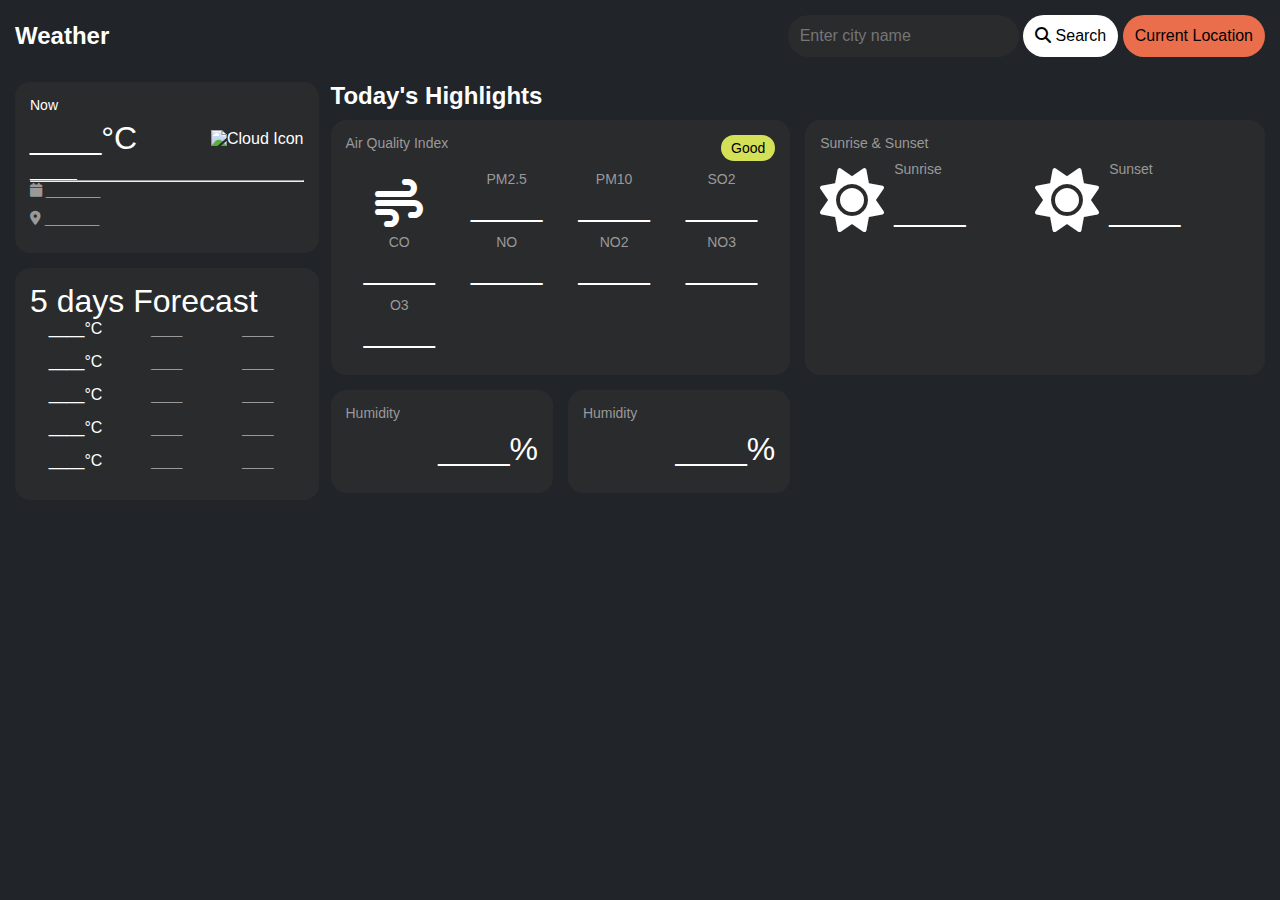
==== HTML/index.html @ 10111fe1 "Add basic files and code for weather app" ====
<!DOCTYPE html>
<html lang="en">

<head>
    <meta charset="UTF-8">
    <meta name="viewport" content="width=device-width, initial-scale=1.0">
    <title>Weather App</title>
    <link rel="stylesheet" href="../CSS/style.css">
    <link href="https://cdnjs.cloudflare.com/ajax/libs/font-awesome/6.7.2/css/all.min.css" rel="stylesheet">
    <link href="https://cdnjs.cloudflare.com/ajax/libs/boxicons/2.1.0/css/boxicons.min.css" rel="stylesheet">
</head>

<body>
    <div class="container">
        <div class="header">
            <h2>Weather</h2>
            <div class="weather-input">
                <input type="text" name="city" id="city_input" placeholder="Enter city name">
                <button type="button" id="searchBtn">
                    <!-- <i class="fa-regular fa-search"></i>Search -->
                    <i class="fa fa-search"></i> Search
                </button>
                <button type="button" id="locationBtn">
                    <i class="bx bx-target-lock"></i>Current Location
                </button>
            </div>
        </div>
        <div class="weather-data">
            <div class="weather-left">
                <div class="card">
                    <div class="current-weather">
                        <div class="details">
                            <p>Now</p>
                            <h2>____&deg;C</h2>
                            <p>______</p>
                        </div>
                        <div class="weather-icon">
                            <img src="https://cdn-icons-png.flaticon.com/512/414/414927.png" alt="Cloud Icon"
                                style="width: 50px; height: 50px;">
                        </div>
                    </div>
                    <hr>
                    <div class="card-footer">
                        <p><i class="fa fa-calendar"></i> _______</p>
                        <p><i class="fa fa-location-dot"></i> _______</p>
                    </div>
                </div>
                <div class="card">
                    <h2>5 days Forecast</h2>
                    <div class="day-forecast">
                        <div class="forecast-item">
                            <div class="icon-wrapper">
                                <img src="https://openweathermap.org/img/wn/10d@2x.png" alt="">
                                <span>____&deg;C</span>
                            </div>
                            <p>____</p>
                            <p>____</p>
                        </div>
                        <div class="forecast-item">
                            <div class="icon-wrapper">
                                <img src="https://openweathermap.org/img/wn/10d@2x.png" alt="">
                                <span>____&deg;C</span>
                            </div>
                            <p>____</p>
                            <p>____</p>
                        </div>
                        <div class="forecast-item">
                            <div class="icon-wrapper">
                                <img src="https://openweathermap.org/img/wn/10d@2x.png" alt="">
                                <span>____&deg;C</span>
                            </div>
                            <p>____</p>
                            <p>____</p>
                        </div>
                        <div class="forecast-item">
                            <div class="icon-wrapper">
                                <img src="https://openweathermap.org/img/wn/10d@2x.png" alt="">
                                <span>____&deg;C</span>
                            </div>
                            <p>____</p>
                            <p>____</p>
                        </div>
                        <div class="forecast-item">
                            <div class="icon-wrapper">
                                <img src="https://openweathermap.org/img/wn/10d@2x.png" alt="">
                                <span>____&deg;C</span>
                            </div>
                            <p>____</p>
                            <p>____</p>
                        </div>
                    </div>
                </div>
            </div>
            <div class="weather-right">
                <h2>Today's Highlights</h2>
                <div class="highlights">
                    <div class="card">
                        <div class="card-head">
                            <p>Air Quality Index</p>
                            <p class="air-index aqi-1">Good</p>
                        </div>
                        <div class="air-indices">
                            <!-- <i class="fa-regular fa-wind fa-3x"></i> -->
                            <i class="fa-solid fa-wind fa-3x"></i>
                            <div class="item">
                                <p>PM2.5</p>
                                <h2>____</h2>
                            </div>
                            <div class="item">
                                <p>PM10</p>
                                <h2>____</h2>
                            </div>
                            <div class="item">
                                <p>SO2</p>
                                <h2>____</h2>
                            </div>
                            <div class="item">
                                <p>CO</p>
                                <h2>____</h2>
                            </div>
                            <div class="item">
                                <p>NO</p>
                                <h2>____</h2>
                            </div>
                            <div class="item">
                                <p>NO2</p>
                                <h2>____</h2>
                            </div>
                            <div class="item">
                                <p>NO3</p>
                                <h2>____</h2>
                            </div>
                            <div class="item">
                                <p>O3</p>
                                <h2>____</h2>
                            </div>
                        </div>
                    </div>
                    <div class="card">
                        <div class="card-head">
                            <p>Sunrise & Sunset</p>
                        </div>
                        <div class="sunrise-sunset">
                            <div class="item">
                                <div class="icon">
                                    <!-- <i class="fa-light fa-sunrise fa-4x"></i> -->
                                    <i class="fa-solid fa-sun fa-4x"></i>
                                </div>
                                <div>
                                    <p>Sunrise</p>
                                    <h2>____</h2>
                                </div>
                            </div>
                            <div class="item">
                                <div class="icon">
                                    <!-- <i class="fa-light fa-sunset fa-4x"></i> -->
                                    <!-- <i class="fa-regular fa-sunset fa-4x"></i> -->
                                    <i class="fa-solid fa-sun fa-4x"></i>
                                </div>
                                <div>
                                    <p>Sunset</p>
                                    <h2>____</h2>
                                </div>
                            </div>
                        </div>
                    </div>
                    <div class="card">
                        <div class="card-head">
                            <p>Humidity</p>
                        </div>
                        <div class="card-item">
                            <!-- <i class="fa-light fa-droplet fa-2x"></i> -->
                            <!-- <i class="fa-regular fa-droplet fa-2x"></i> -->
                            <i class='bx bxs-droplet-half' ></i>
                            <h2 id="humidityVal">____%</h2>
                        </div>
                    </div>
                    <div class="card">
                        <div class="card-head">
                            <p>Humidity</p>
                        </div>
                        <div class="card-item">
                            <!-- <i class="fa-light fa-droplet fa-2x"></i> -->
                            <!-- <i class="fa-regular fa-droplet fa-2x"></i> -->
                            <i class='bx bxs-droplet-half' ></i>
                            <h2 id="humidityVal">____%</h2>
                        </div>
                    </div>
                </div>
            </div>
        </div>
    </div>

    <script src="../JS/script.js"></script>
</body>

</html>
---- CSS/style.css ----
:root{
    --bg-color1: #212529;
    --bg-color2: #2a2b2d;
    --aqi-1: #d4e157;
    --aqi-2: #ffee58;
    --aqi-3: #ffca28;
    --aqi-4: #ff7043;
    --aqi-5: #ef5350;
}
*{
    margin: 0;
    padding: 0;
    box-sizing: border-box;
}
body{
    min-height: 100vh;
    background-color: var(--bg-color1);
    color: #fff;
    font-family: sans-serif;
    padding: 0 15px;
}
.header{
    position: sticky;
    top: 0;
    background-color: var(--bg-color1);
    display: flex;
    justify-content: space-between;
    align-items: center;
    margin-bottom: 10px;
    padding: 15px 0;
    & #city_input{
        background-color: var(--bg-color2);
        border: none;
        padding: 12px;
        font-size: 16px;
        border-radius: 25px;
        color: #fff;
        &:focus{
            outline: none;
        }
    }
    & #searchBtn{
        border: none;
        font-size: 16px;
        padding: 12px;
        border-radius: 25px;
        background-color: #fff;
        cursor: pointer;
    }
    & #locationBtn{
        border: none;
        font-size: 16px;
        padding: 12px;
        border-radius: 25px;
        background-color: #ea6e4b;
        cursor: pointer;
    }
}
.card{
    background-color: var(--bg-color2);
    padding: 15px;
    border-radius: 15px;
    margin-bottom: 15px;
    & p{
        font-size: 14px;
        color: #999;
    }
    & h2{
        font-size: 32px;
        font-weight: 500;
    }
}
.weather-data{
    display: grid;
    grid-template-columns: repeat(4, 1fr);
    gap: 12px;
    & .weather-left{
        grid-column: span 1;
        & .current-weather{
            display: flex;
            justify-content: space-between;
            align-items: center;
            & h2{
                margin: 7px 0;
            }
            & p{
                color: #fff;
            }
        }
        & .card-footer p{
            font-size: 14px;
            margin-bottom: 12px;
        }
        & .forecast-item{
            display: grid;
            grid-template-columns: repeat(3, 1fr);
            place-items: center;
            margin-bottom: 15px;
            & .icon-wrapper{
                display: flex;
                align-items: center;
            }
        }
    }
    & .weather-right{
        grid-column: span 3;
        & h2{
            margin-bottom: 10px;
        }
        & .highlights{
            display: grid;
            grid-template-columns: repeat(4, 1fr);
            column-gap: 15px;
            & .card:nth-of-type(1),
            & .card:nth-of-type(2){
                grid-column: span 2;
            }
            & .card-head{
                display: flex;
                justify-content: space-between;
                margin-bottom: 10px;
            }
            & .air-index{
                color: #000;
                padding: 5px 10px;
                border-radius: 15px;
                &.aqi-1{
                    background-color: var(--aqi-1);
                }
                &.aqi-2{
                    background-color: var(--aqi-2);
                }
                &.aqi-3{
                    background-color: var(--aqi-3);
                }
                &.aqi-4{
                    background-color: var(--aqi-4);
                }
                &.aqi-5{
                    background-color: var(--aqi-5);
                }
            }
            & .air-indices{
                display: grid;
                grid-template-columns: repeat(4, 1fr);
                place-items: center;
                & p{
                    text-align: center;
                }
            }
            & .sunrise-sunset{
                display: grid;
                grid-template-columns: repeat(2, 1fr);
                & .item{
                    display: flex;
                    align-items: center;
                    gap: 10px;
                    & h2{
                        margin-top: 15px;
                    }
                }
            }
            & .card-item{
                display: flex;
                justify-content: space-between;
            }
        }
    }
}
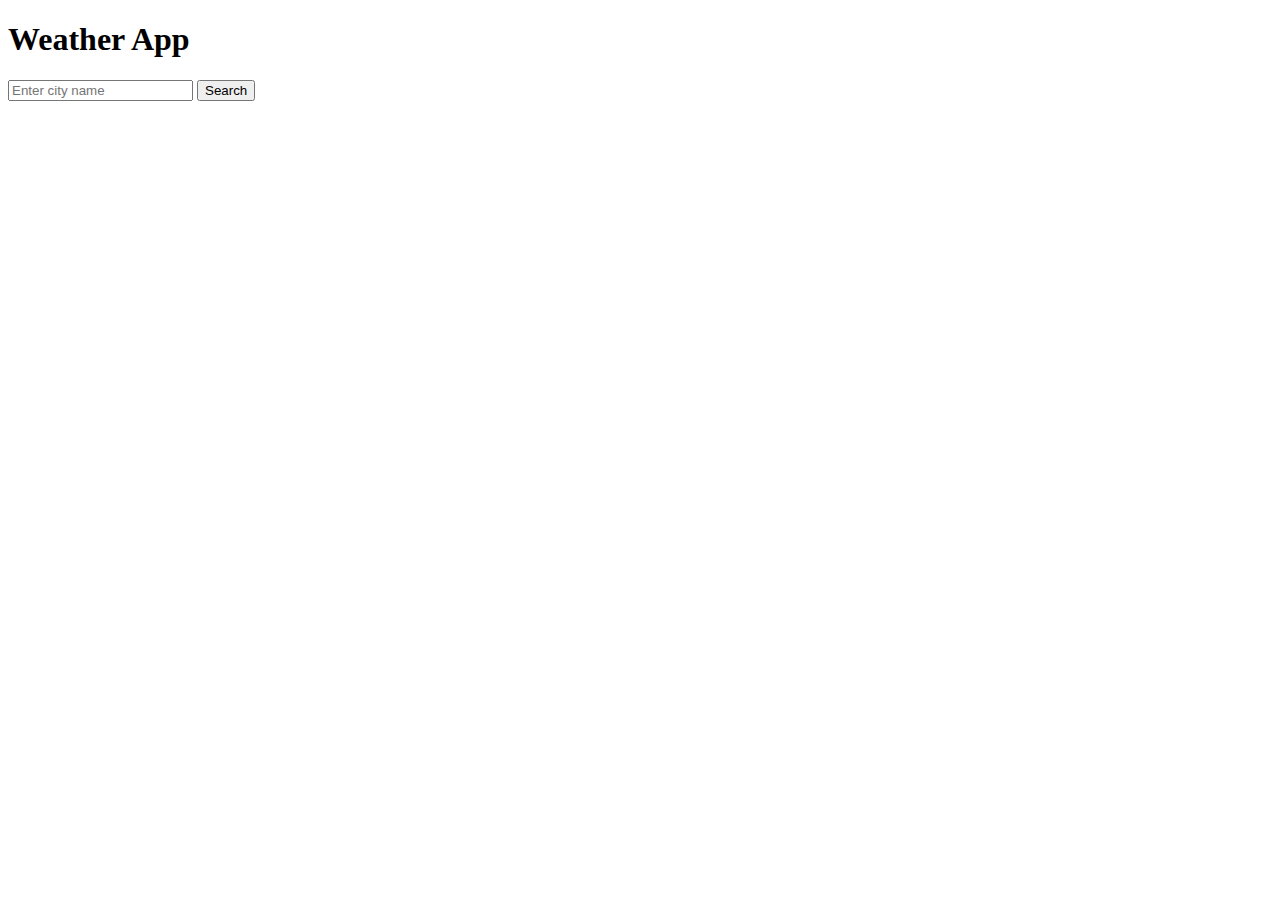
==== commit 2a9305ee: "Renamed files to avoid conflicts: index.html -> index3.html, style.css -> style3.css, index2.html ->" ====
--- a/HTML/index.html
+++ b/HTML/index.html
@@ -1,197 +1,28 @@
 <!DOCTYPE html>
 <html lang="en">
-
 <head>
     <meta charset="UTF-8">
     <meta name="viewport" content="width=device-width, initial-scale=1.0">
     <title>Weather App</title>
-    <link rel="stylesheet" href="../CSS/style.css">
-    <link href="https://cdnjs.cloudflare.com/ajax/libs/font-awesome/6.7.2/css/all.min.css" rel="stylesheet">
-    <link href="https://cdnjs.cloudflare.com/ajax/libs/boxicons/2.1.0/css/boxicons.min.css" rel="stylesheet">
+    <link rel="stylesheet" href="../CSS/style2.css">
 </head>
-
 <body>
     <div class="container">
-        <div class="header">
-            <h2>Weather</h2>
-            <div class="weather-input">
-                <input type="text" name="city" id="city_input" placeholder="Enter city name">
-                <button type="button" id="searchBtn">
-                    <!-- <i class="fa-regular fa-search"></i>Search -->
-                    <i class="fa fa-search"></i> Search
-                </button>
-                <button type="button" id="locationBtn">
-                    <i class="bx bx-target-lock"></i>Current Location
-                </button>
-            </div>
+        <h1>Weather App</h1>
+        <div class="search-box">
+            <input type="text" id="city-input" placeholder="Enter city name">
+            <button id="search-btn">Search</button>
         </div>
-        <div class="weather-data">
-            <div class="weather-left">
-                <div class="card">
-                    <div class="current-weather">
-                        <div class="details">
-                            <p>Now</p>
-                            <h2>____&deg;C</h2>
-                            <p>______</p>
-                        </div>
-                        <div class="weather-icon">
-                            <img src="https://cdn-icons-png.flaticon.com/512/414/414927.png" alt="Cloud Icon"
-                                style="width: 50px; height: 50px;">
-                        </div>
-                    </div>
-                    <hr>
-                    <div class="card-footer">
-                        <p><i class="fa fa-calendar"></i> _______</p>
-                        <p><i class="fa fa-location-dot"></i> _______</p>
-                    </div>
-                </div>
-                <div class="card">
-                    <h2>5 days Forecast</h2>
-                    <div class="day-forecast">
-                        <div class="forecast-item">
-                            <div class="icon-wrapper">
-                                <img src="https://openweathermap.org/img/wn/10d@2x.png" alt="">
-                                <span>____&deg;C</span>
-                            </div>
-                            <p>____</p>
-                            <p>____</p>
-                        </div>
-                        <div class="forecast-item">
-                            <div class="icon-wrapper">
-                                <img src="https://openweathermap.org/img/wn/10d@2x.png" alt="">
-                                <span>____&deg;C</span>
-                            </div>
-                            <p>____</p>
-                            <p>____</p>
-                        </div>
-                        <div class="forecast-item">
-                            <div class="icon-wrapper">
-                                <img src="https://openweathermap.org/img/wn/10d@2x.png" alt="">
-                                <span>____&deg;C</span>
-                            </div>
-                            <p>____</p>
-                            <p>____</p>
-                        </div>
-                        <div class="forecast-item">
-                            <div class="icon-wrapper">
-                                <img src="https://openweathermap.org/img/wn/10d@2x.png" alt="">
-                                <span>____&deg;C</span>
-                            </div>
-                            <p>____</p>
-                            <p>____</p>
-                        </div>
-                        <div class="forecast-item">
-                            <div class="icon-wrapper">
-                                <img src="https://openweathermap.org/img/wn/10d@2x.png" alt="">
-                                <span>____&deg;C</span>
-                            </div>
-                            <p>____</p>
-                            <p>____</p>
-                        </div>
-                    </div>
-                </div>
-            </div>
-            <div class="weather-right">
-                <h2>Today's Highlights</h2>
-                <div class="highlights">
-                    <div class="card">
-                        <div class="card-head">
-                            <p>Air Quality Index</p>
-                            <p class="air-index aqi-1">Good</p>
-                        </div>
-                        <div class="air-indices">
-                            <!-- <i class="fa-regular fa-wind fa-3x"></i> -->
-                            <i class="fa-solid fa-wind fa-3x"></i>
-                            <div class="item">
-                                <p>PM2.5</p>
-                                <h2>____</h2>
-                            </div>
-                            <div class="item">
-                                <p>PM10</p>
-                                <h2>____</h2>
-                            </div>
-                            <div class="item">
-                                <p>SO2</p>
-                                <h2>____</h2>
-                            </div>
-                            <div class="item">
-                                <p>CO</p>
-                                <h2>____</h2>
-                            </div>
-                            <div class="item">
-                                <p>NO</p>
-                                <h2>____</h2>
-                            </div>
-                            <div class="item">
-                                <p>NO2</p>
-                                <h2>____</h2>
-                            </div>
-                            <div class="item">
-                                <p>NO3</p>
-                                <h2>____</h2>
-                            </div>
-                            <div class="item">
-                                <p>O3</p>
-                                <h2>____</h2>
-                            </div>
-                        </div>
-                    </div>
-                    <div class="card">
-                        <div class="card-head">
-                            <p>Sunrise & Sunset</p>
-                        </div>
-                        <div class="sunrise-sunset">
-                            <div class="item">
-                                <div class="icon">
-                                    <!-- <i class="fa-light fa-sunrise fa-4x"></i> -->
-                                    <i class="fa-solid fa-sun fa-4x"></i>
-                                </div>
-                                <div>
-                                    <p>Sunrise</p>
-                                    <h2>____</h2>
-                                </div>
-                            </div>
-                            <div class="item">
-                                <div class="icon">
-                                    <!-- <i class="fa-light fa-sunset fa-4x"></i> -->
-                                    <!-- <i class="fa-regular fa-sunset fa-4x"></i> -->
-                                    <i class="fa-solid fa-sun fa-4x"></i>
-                                </div>
-                                <div>
-                                    <p>Sunset</p>
-                                    <h2>____</h2>
-                                </div>
-                            </div>
-                        </div>
-                    </div>
-                    <div class="card">
-                        <div class="card-head">
-                            <p>Humidity</p>
-                        </div>
-                        <div class="card-item">
-                            <!-- <i class="fa-light fa-droplet fa-2x"></i> -->
-                            <!-- <i class="fa-regular fa-droplet fa-2x"></i> -->
-                            <i class='bx bxs-droplet-half' ></i>
-                            <h2 id="humidityVal">____%</h2>
-                        </div>
-                    </div>
-                    <div class="card">
-                        <div class="card-head">
-                            <p>Humidity</p>
-                        </div>
-                        <div class="card-item">
-                            <!-- <i class="fa-light fa-droplet fa-2x"></i> -->
-                            <!-- <i class="fa-regular fa-droplet fa-2x"></i> -->
-                            <i class='bx bxs-droplet-half' ></i>
-                            <h2 id="humidityVal">____%</h2>
-                        </div>
-                    </div>
-                </div>
-            </div>
+        <div class="weather-info">
+            <p id="city-name"></p>
+            <p id="temperature"></p>
+            <p id="weather-description"></p>
+            <p id="humidity"></p>  <!-- New -->
+            <p id="wind-speed"></p>  <!-- New -->
+            <img id="weather-icon" src="" alt="Weather Icon" style="display:none;" /> 
         </div>
-    </div>
-
+        
+    </div>    
     <script src="../JS/script.js"></script>
 </body>
-
 </html>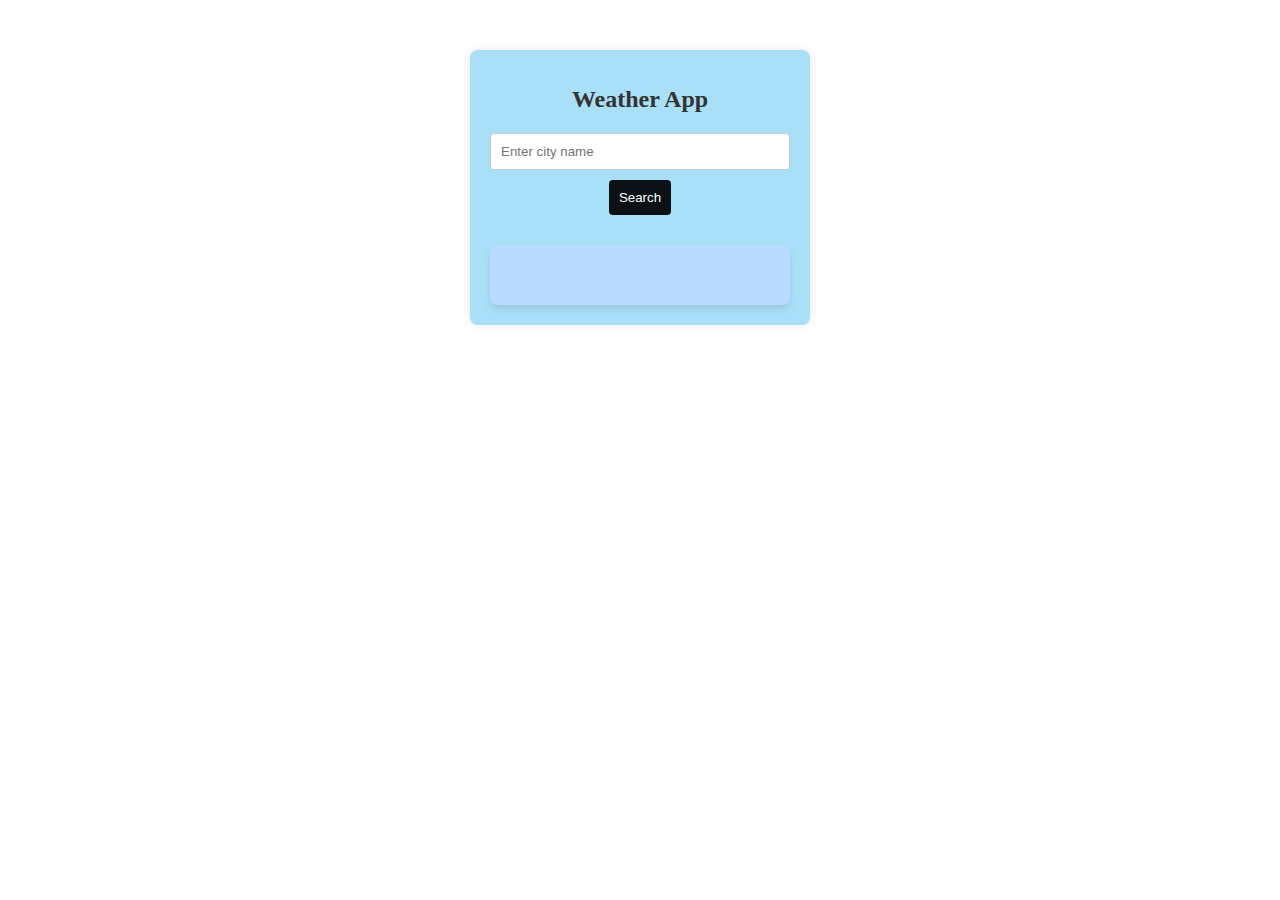
==== commit f297c814: "Styled current weather display section" ====
--- a/HTML/index.html
+++ b/HTML/index.html
@@ -4,7 +4,7 @@
     <meta charset="UTF-8">
     <meta name="viewport" content="width=device-width, initial-scale=1.0">
     <title>Weather App</title>
-    <link rel="stylesheet" href="../CSS/style2.css">
+    <link rel="stylesheet" href="../CSS/style.css">
 </head>
 <body>
     <div class="container">
--- a/CSS/style.css
+++ b/CSS/style.css
@@ -0,0 +1,91 @@
+.container {
+    background-color: rgb(169, 224, 248);
+    padding: 20px;
+    border-radius: 8px;
+    box-shadow: 0 0 10px rgba(0,0,0,0.1);
+    width: 300px;
+    text-align: center;
+    margin: 50px auto;
+}
+h1 {
+    font-size: 24px;
+    color: #333;
+    margin-bottom: 20px;
+}
+.search-box {
+    margin-bottom: 20px;
+}
+
+#city-input {
+    padding: 10px;
+    width: calc(100% - 22px);
+    margin-right: 10px;
+    border: 1px solid #ccc;
+    border-radius: 4px;
+}
+
+#search-btn {
+    padding: 10px;
+    margin: 10px;
+    cursor: pointer;
+    background-color: #0c1116;
+    color: white;
+    border: none;
+    border-radius: 4px;
+}
+
+.weather-info p {
+    font-size: 16px;
+    color: #555;
+    margin: 5px 0;
+}
+
+#weather-icon {
+    width: 50px;
+    height: 50px;
+    margin-top: 10px;
+}
+
+#search-btn:hover {
+    background-color: #0056b3;
+}
+.weather-info {
+    background-color: #b8dbff; 
+    border-radius: 8px; 
+    padding: 20px; 
+    box-shadow: 0 4px 8px rgba(0, 0, 0, 0.1); 
+    max-width: 300px; 
+    margin: 0 auto;
+}
+#temperature {
+    font-size: 36px; 
+    color: #333; 
+    margin-bottom: 10px; 
+    font-weight: bold; 
+}
+#weather-description {
+    font-size: 18px; 
+    color: #666; 
+    margin-bottom: 20px;
+    font-style: italic; 
+}
+#city-name {
+    font-size: 24px; 
+    font-weight: bold; 
+    color: #007BFF; 
+    margin-bottom: 10px; 
+}
+
+@media (max-width: 600px) {
+    .container {
+    width: 100%;
+    margin: 20px;
+    }
+    #city-input {
+    width: calc(100% - 20px);
+    }
+    #search-btn {
+    width: 100%;
+    margin-top: 10px;
+    }
+}
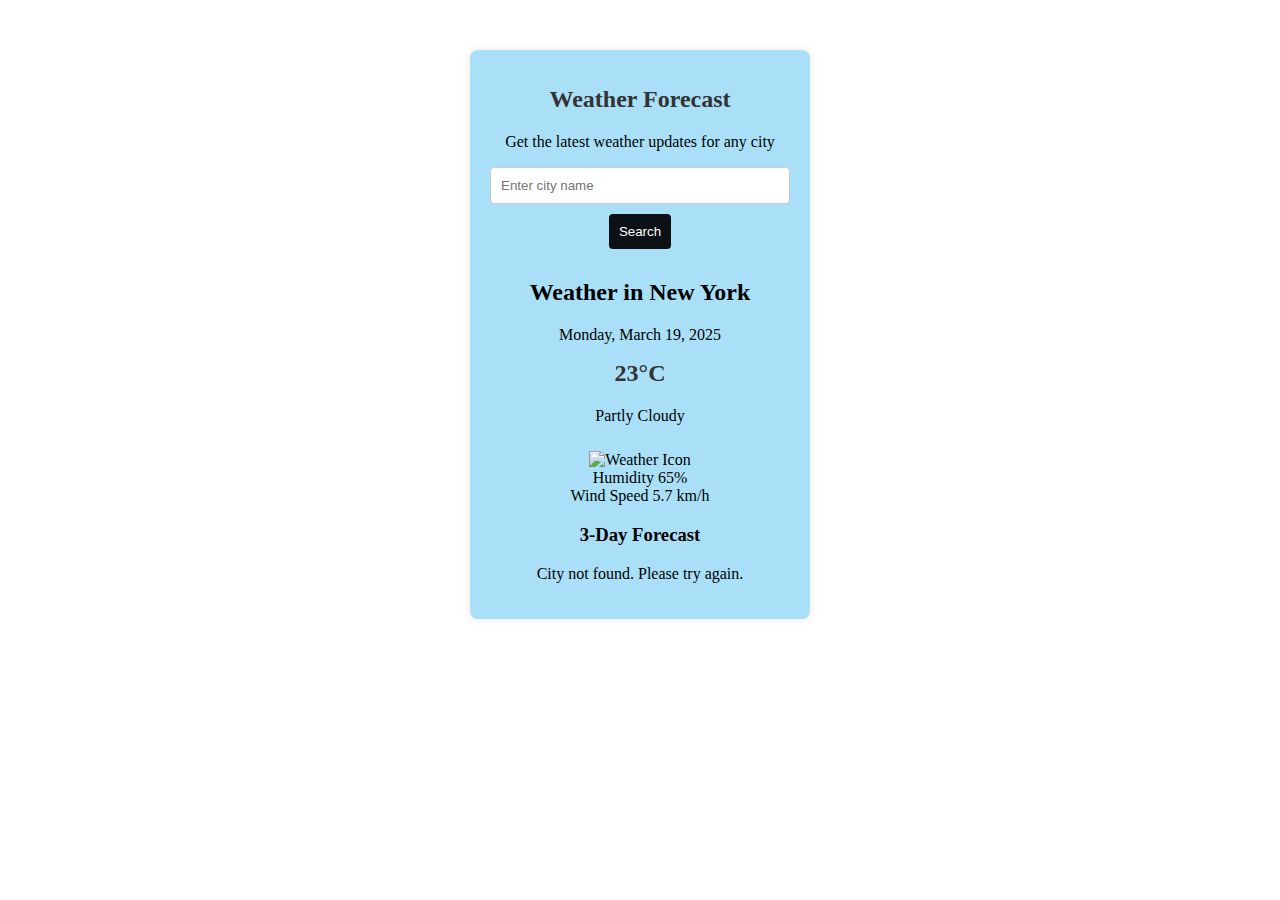
==== commit 7385a8cb: "add a new structure for 3 days data" ====
--- a/HTML/index.html
+++ b/HTML/index.html
@@ -8,21 +8,60 @@
 </head>
 <body>
     <div class="container">
-        <h1>Weather App</h1>
+        <div class="header">
+            <h1>Weather Forecast</h1>
+            <p>Get the latest weather updates for any city</p>
+        </div>
+        
         <div class="search-box">
-            <input type="text" id="city-input" placeholder="Enter city name">
+            <input type="text" placeholder="Enter city name" id="city-input">
             <button id="search-btn">Search</button>
         </div>
-        <div class="weather-info">
-            <p id="city-name"></p>
-            <p id="temperature"></p>
-            <p id="weather-description"></p>
-            <p id="humidity"></p>  <!-- New -->
-            <p id="wind-speed"></p>  <!-- New -->
-            <img id="weather-icon" src="" alt="Weather Icon" style="display:none;" /> 
+        
+        <div class="loader" id="loader">
+            <div></div>
+            <div></div>
+            <div></div>
         </div>
         
-    </div>    
+        <div class="main-weather">
+            <div class="location-info">
+                <h2 class="city">Weather in New York</h2>
+                <p class="date">Monday, March 19, 2025</p>
+            </div>
+            
+            <div class="weather-display">
+                <div class="temperature-container">
+                    <h1 class="temperature">23°C</h1>
+                    <p class="weather-description">Partly Cloudy</p>
+                </div>
+                <img src="/api/placeholder/100/100" alt="Weather Icon" class="weather-icon" id="weather-icon">
+            </div>
+            
+            <div class="details">
+                <div class="detail-item">
+                    <!-- <img src="/api/placeholder/40/40" alt="Humidity Icon"> -->
+                    <span class="detail-label">Humidity</span>
+                    <span class="detail-value" id="humidity">65%</span>
+                </div>
+                <div class="detail-item">
+                    <!-- <img src="/api/placeholder/40/40" alt="Wind Icon"> -->
+                    <span class="detail-label">Wind Speed</span>
+                    <span class="detail-value" id="wind-speed">5.7 km/h</span>
+                </div>
+            </div>
+        </div>
+        
+        <div class="forecast">
+            <h3>3-Day Forecast</h3>
+            <div class="forecast-container" id="forecast-container">
+                <!-- Forecast data will be added here -->
+            </div>
+        </div>
+        
+        <p class="error" id="error-message">City not found. Please try again.</p>
+    </div>
+
     <script src="../JS/script.js"></script>
 </body>
 </html>--- a/CSS/style.css
+++ b/CSS/style.css
@@ -1,3 +1,5 @@
+
+
 .container {
     background-color: rgb(169, 224, 248);
     padding: 20px;
